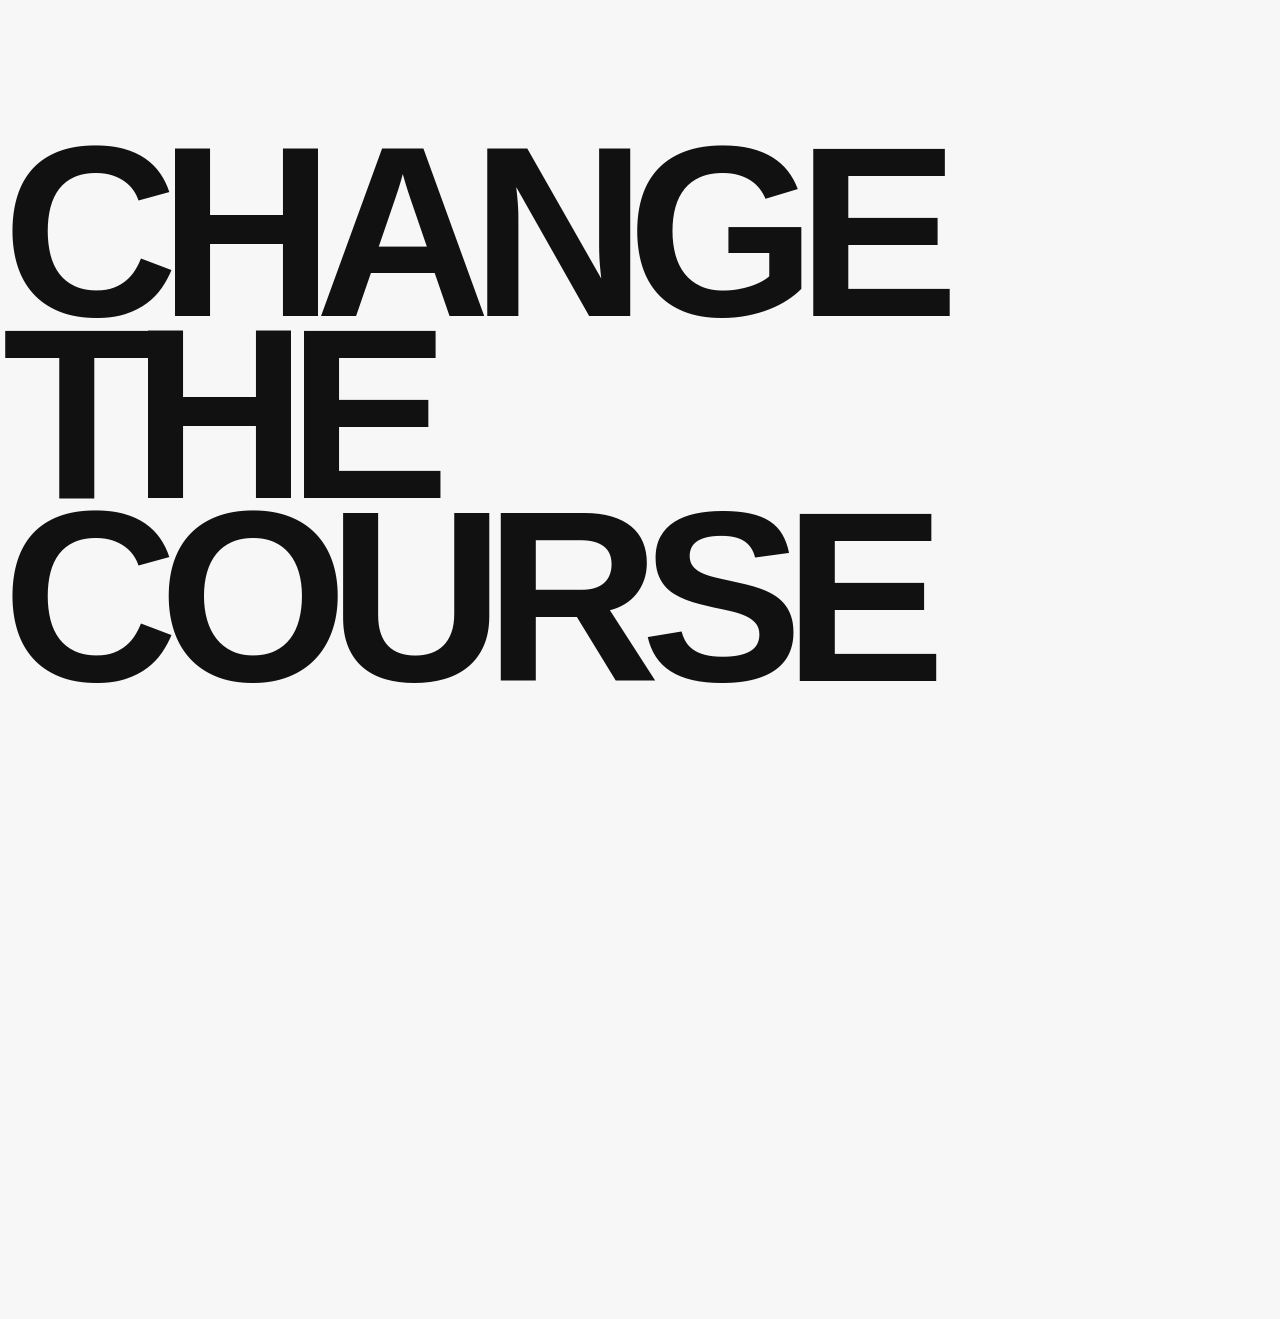
==== TWO_GOOD_CO/index.html @ f06c80f6 "Add all frontend projects" ====
<!doctype html>
<html lang="en">
  <head>
    <meta charset="UTF-8" />
    <meta name="viewport" content="width=device-width, initial-scale=1.0" />
    <title>Document</title>
    <link rel="stylesheet" href="style.css" />
  </head>
  <body>
    <div class="main">
      <div class="page1">
        <h1>CHANGE <br />THE COURSE</h1>
        <div class="video-box">
          <div class="play">PLAY</div>
          <video autoplay loop muted src="/video.mp4"></video>
        </div>
      </div>
    </div>
    <script src="https://cdnjs.cloudflare.com/ajax/libs/gsap/3.13.0/gsap.min.js"></script>
    <script src="script.js"></script>
  </body>
</html>
---- TWO_GOOD_CO/style.css ----
*{
    padding: 0;
    margin: 0;
    box-sizing: border-box;
}

html,body{
    height: 100%;
    width: 100%;
    background-color: #F7F7F7;
}

@font-face{
    font-family:"Futura";
    src:url("./assets/fonts/Futura-Bold.ttf") format("truetype");
}

.page1{
    position: relative;
    min-height: 100vh;
    width: 100%;
     padding: 0 0.2vw;
    padding-top: 11vw;
    

    /* background-color: #fff4d6; */
}



.page1 h1{
   font-family:"Futura",sans-serif;
    font-size:19vw;
    text-transform:uppercase;
   line-height: 0.75;
    letter-spacing:-0.08em;
    font-weight:700;
    color:#111;
}

.video-box{
      width: 98%;
    margin: 0.5vw auto;
    position: relative;
    
}

.video-box video{
    width:100%;
    height:100%;
    display:block;
    object-fit:cover;
}

 .play{
    position: absolute;
    background-color:  #121212;
    color: white;
    font-weight: 500;
    border-radius: 50%;
     font-family:"Futura",sans-serif;
     font-size: 1.2vw;
     padding: 2.8vw 2vw;
     opacity: 0;
     transform: scale(0);
     transform: translate(-50%, -50%);

    


}
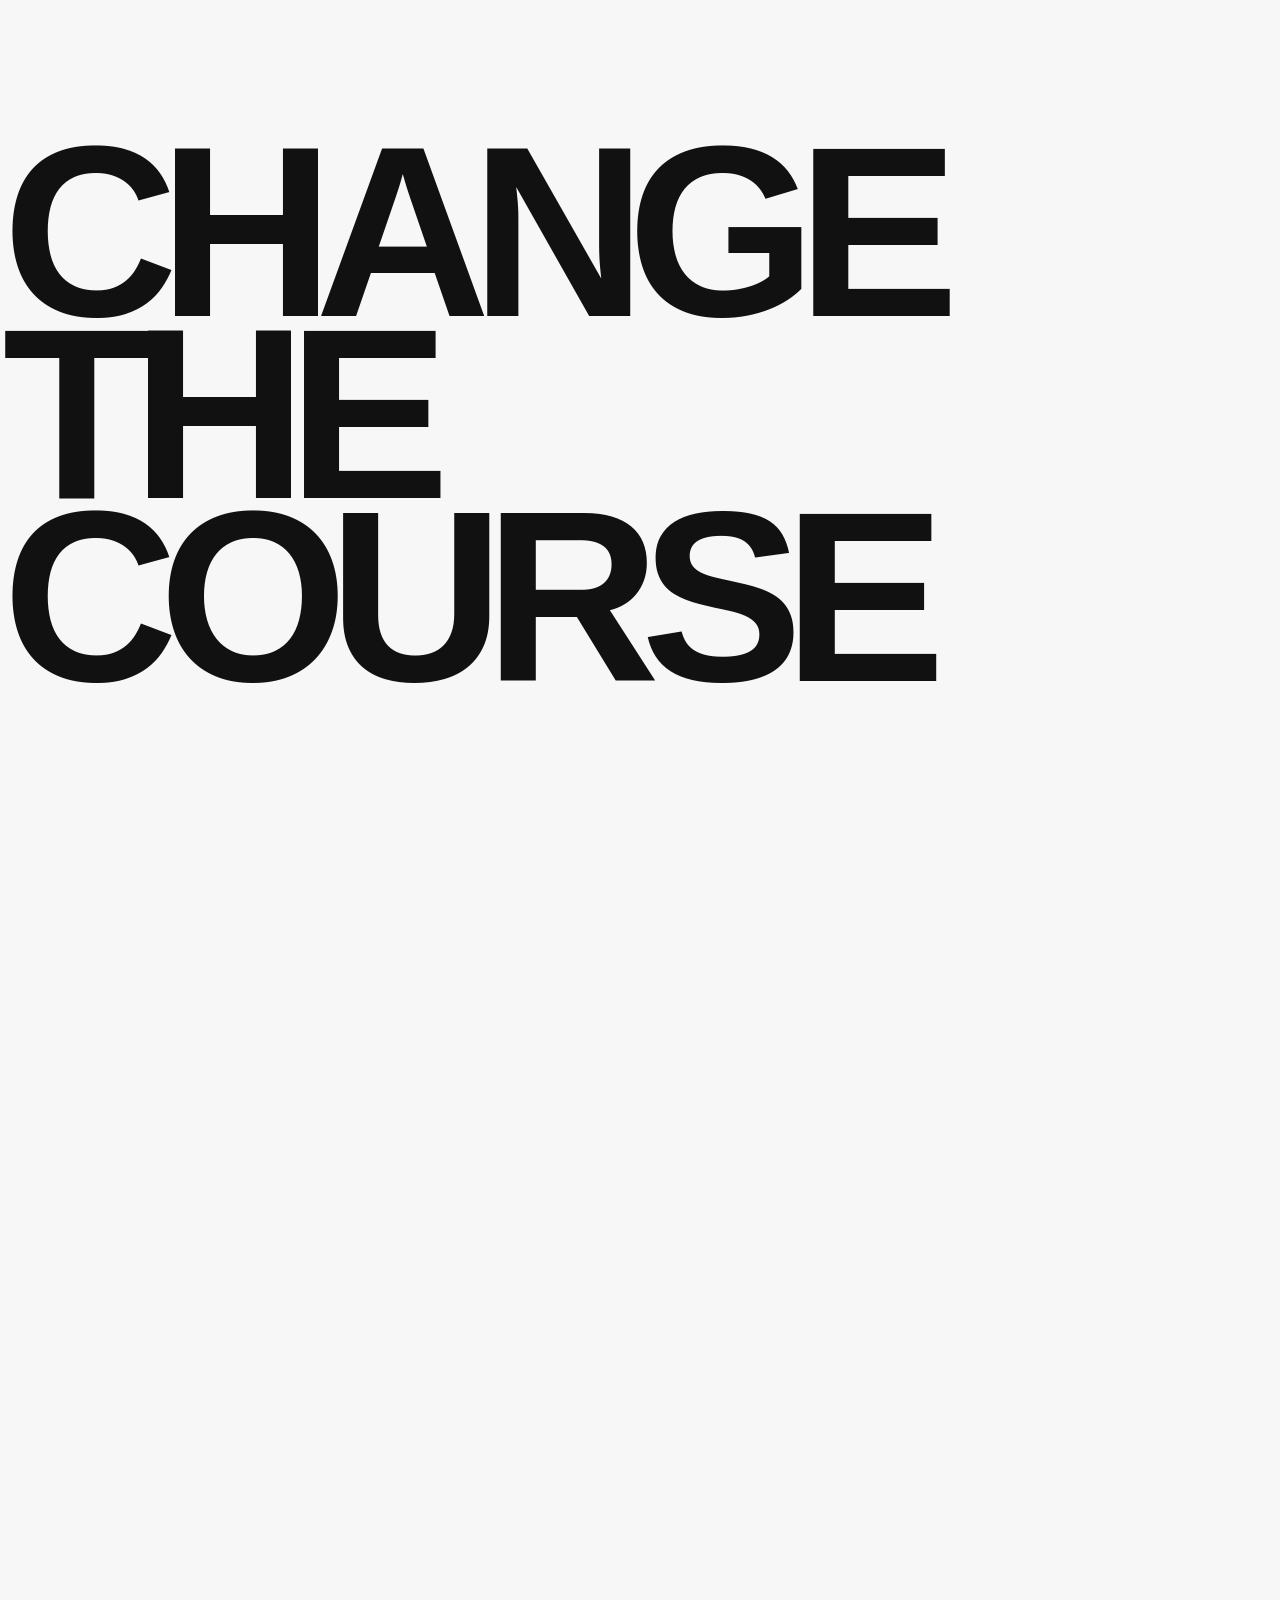
==== commit 2a25e001: "Implemented responsive design for Two Good Co clone" ====
--- a/TWO_GOOD_CO/index.html
+++ b/TWO_GOOD_CO/index.html
@@ -4,18 +4,45 @@
     <meta charset="UTF-8" />
     <meta name="viewport" content="width=device-width, initial-scale=1.0" />
     <title>Document</title>
+    <link
+      rel="stylesheet"
+      href="https://cdn.jsdelivr.net/npm/locomotive-scroll@3.5.4/dist/locomotive-scroll.css"
+    />
     <link rel="stylesheet" href="style.css" />
   </head>
   <body>
-    <div class="main">
-      <div class="page1">
-        <h1>CHANGE <br />THE COURSE</h1>
+    <div class="main" data-scroll-container>
+      <div class="page1" data-scroll-section>
+        <h1 class="text">CHANGE</h1>
+        <h1 class="text">THE COURSE</h1>
         <div class="video-box">
           <div class="play">PLAY</div>
           <video autoplay loop muted src="/video.mp4"></video>
         </div>
       </div>
+
+      <div class="page2" data-scroll-section>
+        <div id="elem1" class="elem">
+          <img data-scroll data-scroll-speed="1"
+            src="https://cdn.sanity.io/images/w8f1ak3c/production/3af70a2ff70d7bd8f586f6bd4aa988e3626c8953-2000x1333.jpg/A7R05684-Edit_DexterKim.jpg?rect=476,0,1027,1333&fp-x=0.4948630136986301&fp-y=0.5&w=640&h=1067&fit=crop&crop=focalpoint&auto=format"
+            alt=""
+          />
+        </div>
+        <div id="elem2" class="elem">
+          <img data-scroll data-scroll-speed="1"
+            src="https://cdn.sanity.io/images/w8f1ak3c/production/3b7505a10fa639d6496e673996e333930257f5f8-786x1106.png/Screenshot%202025-09-04%20at%201.59.42%E2%80%AFPM.png?rect=62,0,663,1106&w=640&h=1067&fit=min&auto=format"
+            alt=""
+          />
+        </div>
+        <div id="elem3" class="elem">
+          <img data-scroll data-scroll-speed="1"
+            src="https://cdn.sanity.io/images/w8f1ak3c/production/78aee12ddf751ff5daa8da659c0dac5183ca3193-3000x2400.jpg/EthanSmart_LRDSC05028.jpg?rect=1312,0,1688,2400&fp-x=0.7343137254901959&fp-y=0.5&w=640&h=1067&fit=crop&crop=focalpoint&auto=format"
+            alt=""
+          />
+        </div>
+      </div>
     </div>
+    <script src="https://cdn.jsdelivr.net/npm/locomotive-scroll@3.5.4/dist/locomotive-scroll.js"></script>
     <script src="https://cdnjs.cloudflare.com/ajax/libs/gsap/3.13.0/gsap.min.js"></script>
     <script src="script.js"></script>
   </body>
--- a/TWO_GOOD_CO/style.css
+++ b/TWO_GOOD_CO/style.css
@@ -8,6 +8,8 @@
     height: 100%;
     width: 100%;
     background-color: #F7F7F7;
+     scroll-behavior: smooth;
+      overflow-x: hidden;
 }
 
 @font-face{
@@ -56,7 +58,6 @@
     position: absolute;
     background-color:  #121212;
     color: white;
-    font-weight: 500;
     border-radius: 50%;
      font-family:"Futura",sans-serif;
      font-size: 1.2vw;
@@ -64,8 +65,90 @@
      opacity: 0;
      transform: scale(0);
      transform: translate(-50%, -50%);
+}
 
+.page2{
+    height: 120vh;
+    width: 100%;
+    display: flex;
+    justify-content: space-evenly;
+    align-items: center;
+    padding: 5vw 0.5vw;   
     
+}
 
+.page2 .elem{
+    height: 100%;
+    width: 32%;
+    /* background-color: red; */
+    overflow: hidden;
+    
+}
 
+.page2 .elem img{
+    height: 100%;
+    width: 100%;
+    object-fit: cover;
+    scale: 1.2;
+}
+
+@media (max-width:500px) {
+
+    .page1{
+
+    min-height: 70vh;
+    width: 100%;
+     padding: 0 3vw;
+    padding-top: 50vw;
+}
+
+.page1 h1{
+   
+    font-size:16vw;
+   line-height: 0.75;
+    letter-spacing:-3px;
+    font-weight: 750;
+}
+
+.video-box{
+  
+    height: 25vh;
+      width: 97%;
+      margin: 0 0;
+      margin-top: 3vw;
+    
+}
+
+.play{
+    position: absolute;
+   
+    border-radius: 50%;
+    top: 50%;
+    left: 50%;
+     font-size: 4.5vw;
+     padding: 11vw 10vw;
+    scale: 1;
+    opacity: 1;
+}
+.page2{
+    height: auto;
+    width: 100%;
+    display: flex;
+    justify-content: space-evenly;
+    align-items: center;
+    flex-direction: column;
+    padding: 5vw 0.5vw;   
+    position: relative;
+      padding: 5vw 3vw;
+    
+}
+
+.page2 .elem{
+    width: 100%;
+    height: 80vh;
+    /* background-color: red; */
+    overflow: hidden;
+    margin-bottom: 3vw;
+    
+}
 }
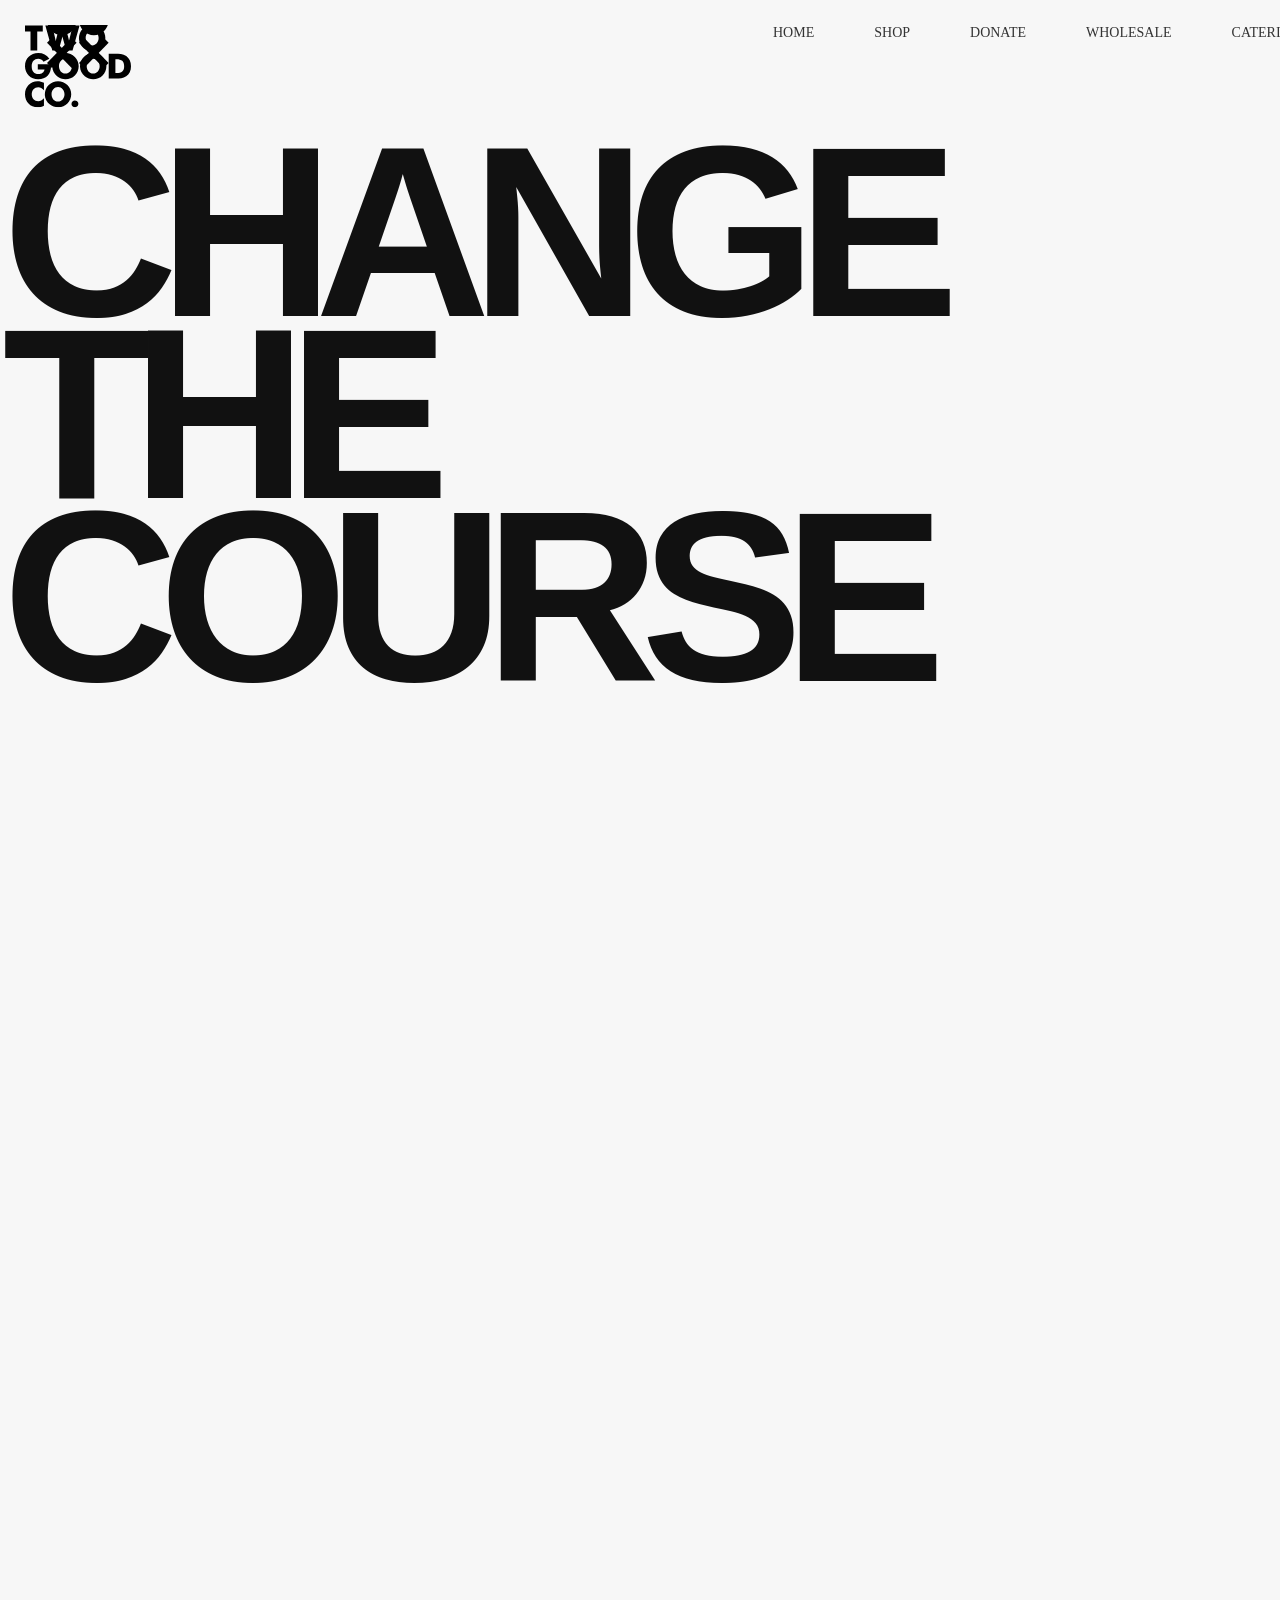
==== commit 420d2710: "Added navbar, custom cursor setup and UI improvements" ====
--- a/TWO_GOOD_CO/index.html
+++ b/TWO_GOOD_CO/index.html
@@ -8,9 +8,125 @@
       rel="stylesheet"
       href="https://cdn.jsdelivr.net/npm/locomotive-scroll@3.5.4/dist/locomotive-scroll.css"
     />
+    <link
+      href="https://cdn.jsdelivr.net/npm/remixicon@4.9.0/fonts/remixicon.css"
+      rel="stylesheet"
+    />
     <link rel="stylesheet" href="style.css" />
   </head>
   <body>
+    <div class="nav">
+      <div class="nav-part1">
+        <svg
+          width="106"
+          height="83"
+          viewBox="0 0 106 83"
+          fill="none"
+          xmlns="http://www.w3.org/2000/svg"
+        >
+          <g clip-path="url(#clip0_2228_162)">
+            <path
+              d="M5.50062 6.4473H0V0.557617H17.7807V6.4473H12.2464V25.4842H5.50062V6.4473Z"
+              fill="currentColor"
+            ></path>
+            <path
+              d="M43.2791 12.4126C43.8662 14.6434 44.027 15.8982 44.0756 16.0715C44.386 14.504 44.629 13.2831 44.8235 12.4126L47.7402 0.56543H54.5571L47.5682 25.492H41.3047L38.2609 14.8582C38.0889 14.2327 37.8122 13.1173 37.4307 11.512C37.1204 12.8008 36.8773 13.9161 36.6006 14.8582L33.6091 25.492H27.3307L20.3418 0.56543H27.1549L29.9931 12.488C30.3035 13.7428 30.5466 14.9976 30.741 16.2185C30.9803 14.9298 31.2944 13.675 31.6048 12.488L34.7309 0.56543H40.1642L43.2791 12.4126Z"
+              fill="currentColor"
+            ></path>
+            <path
+              d="M76.5219 22.3113C74.173 24.6188 71.066 25.9784 67.7892 26.1326C64.5124 26.2867 61.2932 25.2248 58.7412 23.1478C57.3228 22.0067 56.1618 20.5745 55.3351 18.9463C54.5085 17.3181 54.0353 15.5313 53.9468 13.7045C53.8584 11.8778 54.1568 10.053 54.8223 8.35149C55.4877 6.64996 56.5049 5.11064 57.8063 3.83585C60.3099 1.37646 63.6678 0 67.1641 0C70.6604 0 74.0184 1.37646 76.5219 3.83585C77.7366 5.04162 78.7013 6.47878 79.3597 8.06372C80.0181 9.64865 80.3572 11.3497 80.3572 13.0679C80.3572 14.7861 80.0181 16.4872 79.3597 18.0721C78.7013 19.6571 77.7366 21.0942 76.5219 22.3V22.3113ZM73.6164 13.0604C73.6164 9.01712 70.9166 5.73879 67.1473 5.73879C63.378 5.73879 60.6782 8.98321 60.6782 13.0604C60.6782 17.1376 63.2023 20.382 67.1473 20.382C70.9876 20.382 73.6164 17.1413 73.6164 13.0604Z"
+              fill="currentColor"
+            ></path>
+            <path
+              d="M12.8 39.1893H26.0486C26.086 39.7131 26.086 40.203 26.086 40.6966C26.086 49.3069 21.2436 54.1905 13.2151 54.1905C9.27008 54.1905 6.19257 53.0374 3.70215 50.4939C1.3102 47.9834 -0.0176051 44.6329 0.000176313 41.1525C0.000176313 33.586 5.60923 28.1108 13.2151 28.1108C18.024 28.1108 21.797 30.0665 24.3547 33.8649L18.5101 36.6872C17.1265 34.7692 15.3952 33.831 13.2151 33.831C9.27008 33.831 6.71235 36.6194 6.71235 41.4314C6.71235 46.2434 9.23643 49.0658 13.2151 49.0658C16.7114 49.0658 19.1645 47.1138 19.5122 44.4271H12.7814L12.8 39.1893Z"
+              fill="currentColor"
+            ></path>
+            <path
+              d="M49.8502 50.4146C47.3392 52.8731 43.9766 54.249 40.4756 54.2506C37.4173 54.2246 34.4566 53.1629 32.0695 51.2361C30.6511 50.0946 29.49 48.662 28.6633 47.0335C27.8366 45.405 27.3634 43.6179 27.275 41.7909C27.1865 39.9638 27.485 38.1388 28.1504 36.4369C28.8159 34.7351 29.8332 33.1954 31.1347 31.9203C33.6382 29.4609 36.9961 28.0845 40.4924 28.0845C43.9887 28.0845 47.3467 29.4609 49.8502 31.9203C51.0649 33.1261 52.0296 34.5632 52.688 36.1482C53.3465 37.7331 53.6855 39.4342 53.6855 41.1524C53.6855 42.8706 53.3465 44.5717 52.688 46.1566C52.0296 47.7415 51.0649 49.1787 49.8502 50.3845V50.4146ZM46.9447 41.1486C46.9447 37.1054 44.2486 33.827 40.4756 33.827C36.7026 33.827 34.0065 37.0677 34.0065 41.1486C34.0065 45.2296 36.5306 48.4702 40.4756 48.4702C44.316 48.4702 46.9447 45.2258 46.9447 41.1486Z"
+              fill="currentColor"
+            ></path>
+            <path
+              d="M77.5629 50.4146C75.0506 52.871 71.6888 54.2466 68.1883 54.2506C65.129 54.224 62.1672 53.1624 59.7784 51.2361C58.3608 50.094 57.2004 48.6611 56.3745 47.0324C55.5485 45.4038 55.0758 43.6168 54.9877 41.7899C54.8997 39.9631 55.1983 38.1383 55.8637 36.4366C56.5292 34.735 57.5462 33.1955 58.8473 31.9203C61.3509 29.4609 64.7088 28.0845 68.2051 28.0845C71.7014 28.0845 75.0594 29.4609 77.5629 31.9203C78.7776 33.1261 79.7423 34.5632 80.4007 36.1482C81.0591 37.7331 81.3982 39.4342 81.3982 41.1524C81.3982 42.8706 81.0591 44.5717 80.4007 46.1566C79.7423 47.7415 78.7776 49.1787 77.5629 50.3845V50.4146ZM74.6574 41.1486C74.6574 37.1054 71.9576 33.827 68.1883 33.827C64.419 33.827 61.7192 37.0677 61.7192 41.1486C61.7192 45.2296 64.2433 48.4702 68.1883 48.4702C72.0286 48.4702 74.6574 45.2258 74.6574 41.1486Z"
+              fill="currentColor"
+            ></path>
+            <path
+              d="M83.7168 28.6606H89.6699C94.2693 28.6606 97.9713 28.7322 101.225 31.0346C104.336 33.2277 105.996 36.6869 105.996 41.1447C105.996 45.6024 104.336 49.0202 101.225 51.2547C98.1134 53.4893 94.718 53.5872 90.601 53.5872H83.7168V28.6606ZM91.5358 48.0103C96.6924 48.0103 99.1492 46.0245 99.1492 41.1447C99.1492 36.1933 96.6214 34.2413 91.5358 34.2413H90.3953V48.0103H91.5358Z"
+              fill="currentColor"
+            ></path>
+            <path
+              d="M18.9586 65.171C17.16 63.1474 15.4287 62.1564 13.2486 62.1564C9.34095 62.1564 6.74583 65.171 6.74583 69.3725C6.74583 73.2085 9.3073 76.3097 13.2486 76.3097C15.4287 76.3097 17.16 75.3338 18.9586 73.2952V80.7524C16.9763 81.7756 14.784 82.3175 12.5568 82.3351C5.25756 82.3351 0 76.777 0 69.2481C0 61.7193 5.25756 56.1763 12.5568 56.1763C14.7828 56.1891 16.975 56.7259 18.9586 57.7438V65.171Z"
+              fill="currentColor"
+            ></path>
+            <path
+              d="M42.4125 78.5214C40.0636 80.8289 36.9566 82.1885 33.6798 82.3426C30.403 82.4968 27.1838 81.4349 24.6318 79.3579C23.2135 78.2168 22.0524 76.7846 21.2258 75.1564C20.3991 73.5282 19.9259 71.7413 19.8375 69.9146C19.749 68.0879 20.0475 66.2631 20.7129 64.5616C21.3783 62.86 22.3956 61.3207 23.697 60.0459C26.1996 57.5922 29.5536 56.2192 33.0454 56.2192C36.5372 56.2192 39.8912 57.5922 42.3938 60.0459C43.6085 61.2517 44.5732 62.6889 45.2316 64.2738C45.8901 65.8587 46.2291 67.5598 46.2291 69.278C46.2291 70.9962 45.8901 72.6973 45.2316 74.2822C44.5732 75.8671 43.6085 77.3043 42.3938 78.5101L42.4125 78.5214ZM39.4883 69.2704C39.4883 65.2272 36.7922 61.9489 33.0192 61.9489C29.2462 61.9489 26.5501 65.1933 26.5501 69.2704C26.5501 73.3476 29.0742 76.5921 33.0192 76.5921C36.8596 76.5921 39.4883 73.3514 39.4883 69.2704Z"
+              fill="currentColor"
+            ></path>
+            <path
+              d="M49.8936 75.4543C50.5724 75.4475 51.238 75.6443 51.8057 76.0194C52.3733 76.3946 52.8176 76.9313 53.082 77.5614C53.3464 78.1915 53.4191 78.8865 53.2908 79.5583C53.1624 80.2301 52.8389 80.8483 52.3612 81.3344C51.8835 81.8205 51.2733 82.1526 50.608 82.2886C49.9426 82.4246 49.2522 82.3582 48.6244 82.098C47.9965 81.8378 47.4596 81.3954 47.0817 80.8271C46.7038 80.2587 46.502 79.59 46.502 78.9059C46.498 77.9951 46.853 77.12 47.4889 76.4728C48.1249 75.8256 48.9898 75.4593 49.8936 75.4543Z"
+              fill="currentColor"
+            ></path>
+          </g>
+          <defs>
+            <clipPath id="clip0_2228_162">
+              <rect width="106" height="82.3538" fill="white"></rect>
+            </clipPath>
+          </defs>
+        </svg>
+        <svg
+          width="62"
+          height="63"
+          viewBox="0 0 62 63"
+          fill="none"
+          xmlns="http://www.w3.org/2000/svg"
+          class="go1438215768"
+          style="
+            translate: none;
+            rotate: none;
+            scale: none;
+            transform: translate(0px, -103px);
+          "
+        >
+          <path
+            d="M46.8316 0C42.9105 0 39.1501 1.59236 36.3775 4.42677C33.605 7.26119 32.0474 11.1055 32.0474 15.114C32.0474 19.1224 33.605 22.9667 36.3775 25.8011C39.1501 28.6355 42.9105 30.2279 46.8316 30.2279C50.7526 30.2279 54.513 28.6355 57.2856 25.8011C60.0582 22.9667 61.6158 19.1224 61.6158 15.114C61.6158 11.1055 60.0582 7.26119 57.2856 4.42677C54.513 1.59236 50.7526 0 46.8316 0Z"
+            fill="currentColor"
+          ></path>
+          <path
+            d="M14.793 0C10.872 0 7.11154 1.59236 4.33897 4.42677C1.56639 7.26119 0.00878906 11.1055 0.00878906 15.114C0.00878906 19.1224 1.56639 22.9667 4.33897 25.8011C7.11154 28.6355 10.872 30.2279 14.793 30.2279C18.714 30.2279 22.4744 28.6355 25.247 25.8011C28.0196 22.9667 29.5772 19.1224 29.5772 15.114C29.5772 11.1055 28.0196 7.26119 25.247 4.42677C22.4744 1.59236 18.714 0 14.793 0Z"
+            fill="currentColor"
+          ></path>
+          <path
+            d="M36.9805 32.7422L32.0366 37.7963L56.6819 62.9913L61.6258 57.9372L36.9805 32.7422Z"
+            fill="currentColor"
+          ></path>
+          <path
+            d="M56.6836 32.7485L32.0383 57.9435L36.9822 62.9976L61.6275 37.8026L56.6836 32.7485Z"
+            fill="currentColor"
+          ></path>
+          <path
+            d="M4.94386 32.7464L0 37.8005L24.6453 62.9955L29.5892 57.9414L4.94386 32.7464Z"
+            fill="currentColor"
+          ></path>
+          <path
+            d="M24.647 32.7527L0.00170898 57.9477L4.94557 63.0018L29.5909 37.8068L24.647 32.7527Z"
+            fill="currentColor"
+          ></path>
+        </svg>
+      </div>
+      <div class="nav-part2">
+        <div class="links">
+          <a href="#">home</a>
+          <a href="#">shop</a>
+          <a href="#">donate</a>
+          <a href="#">wholesale</a>
+          <a href="#">catering</a>
+        </div>
+        <div class="icons">
+          <i class="ri-menu-line"></i>
+          <i class="ri-shopping-cart-line"></i>
+        </div>
+      </div>
+    </div>
+    <div class="cursur"></div>
     <div class="main" data-scroll-container>
       <div class="page1" data-scroll-section>
         <h1 class="text">CHANGE</h1>
@@ -23,25 +139,87 @@
 
       <div class="page2" data-scroll-section>
         <div id="elem1" class="elem">
-          <img data-scroll data-scroll-speed="1"
+          <img
+            data-scroll
+            data-scroll-speed="1"
             src="https://cdn.sanity.io/images/w8f1ak3c/production/3af70a2ff70d7bd8f586f6bd4aa988e3626c8953-2000x1333.jpg/A7R05684-Edit_DexterKim.jpg?rect=476,0,1027,1333&fp-x=0.4948630136986301&fp-y=0.5&w=640&h=1067&fit=crop&crop=focalpoint&auto=format"
             alt=""
           />
+          <div class="contentbox">
+            <div class="top">SHOP</div>
+
+            <div class="bottom">
+              <div class="item">Item 1</div>
+              <div class="item">Item 2</div>
+            </div>
+          </div>
         </div>
         <div id="elem2" class="elem">
-          <img data-scroll data-scroll-speed="1"
+          <img
+            data-scroll
+            data-scroll-speed="1"
             src="https://cdn.sanity.io/images/w8f1ak3c/production/3b7505a10fa639d6496e673996e333930257f5f8-786x1106.png/Screenshot%202025-09-04%20at%201.59.42%E2%80%AFPM.png?rect=62,0,663,1106&w=640&h=1067&fit=min&auto=format"
             alt=""
           />
+          <div class="contentbox">
+            <div class="top">SHOP</div>
+
+            <div class="bottom">
+              <div class="item">Item 1</div>
+              <div class="item">Item 2</div>
+            </div>
+          </div>
         </div>
         <div id="elem3" class="elem">
-          <img data-scroll data-scroll-speed="1"
+          <img
+            data-scroll
+            data-scroll-speed="1"
             src="https://cdn.sanity.io/images/w8f1ak3c/production/78aee12ddf751ff5daa8da659c0dac5183ca3193-3000x2400.jpg/EthanSmart_LRDSC05028.jpg?rect=1312,0,1688,2400&fp-x=0.7343137254901959&fp-y=0.5&w=640&h=1067&fit=crop&crop=focalpoint&auto=format"
             alt=""
           />
+          <div class="contentbox">
+            <div class="top">SHOP</div>
+
+            <div class="bottom">
+              <div class="item">Item 1</div>
+              <div class="item">Item 2</div>
+            </div>
+          </div>
+        </div>
+      </div>
+      <div class="page3_text" data-scroll-section>
+        <h1 class="text1">SHOP OUR</h1>
+        <h1 class="text1">PRODUCTS ONLINE</h1>
+      </div>
+
+      <div class="page3" data-scroll-section>
+        <div class="child" id="child1">
+          <img
+            src="https://cdn.sanity.io/images/w8f1ak3c/production/356bed90c7ff2f4b694a55324cff871e807c900e-3000x2328.png/DD%20Always%20Celebrate%20With%20Cake%20TGC%20(1).png?rect=1,0,2998,2328&w=640&h=497&auto=format"
+            alt=""
+          />
+        </div>
+        <div class="child" id="child2">
+          <img
+            src="https://cdn.sanity.io/images/w8f1ak3c/production/cbbfa67f7f439606ca7163c0bc503fbec7bef2ed-4690x3127.png/AB5I5965_Togetherness_At_Our_Table_Candle_NikkiTo.png?rect=1,0,4688,3127&w=1024&h=683&auto=format"
+            alt=""
+          />
+        </div>
+        <div class="child" id="child3">
+          <img
+            src="https://cdn.sanity.io/images/w8f1ak3c/production/d6a2a4be8e3063d64648773f57f5f447609a93ab-5000x5000.png/Love-Care-Pack-Expanded-Two-Good-Co.png?w=640&h=640&auto=format"
+            alt=""
+          />
+        </div>
+        <div class="child" id="child4">
+          <img
+            src="https://cdn.sanity.io/images/w8f1ak3c/production/1df174addff6c17e03585ece2af22825624e8f33-5000x5000.png/Two-Hugs-Candle-Room-Spray-Pack-Two-Good-Co.png?w=640&h=640&auto=format"
+            alt=""
+          />
         </div>
       </div>
     </div>
+
     <script src="https://cdn.jsdelivr.net/npm/locomotive-scroll@3.5.4/dist/locomotive-scroll.js"></script>
     <script src="https://cdnjs.cloudflare.com/ajax/libs/gsap/3.13.0/gsap.min.js"></script>
     <script src="script.js"></script>
--- a/TWO_GOOD_CO/style.css
+++ b/TWO_GOOD_CO/style.css
@@ -12,10 +12,96 @@
       overflow-x: hidden;
 }
 
+.cursur{
+    height: 200px;
+    width: 200px;
+    background-color: #C9B8FF;
+    border-radius: 50%;
+    position: fixed;
+    transform: translate(-50%, -50%) scale(0);
+}
+
+
+
+
 @font-face{
     font-family:"Futura";
     src:url("./assets/fonts/Futura-Bold.ttf") format("truetype");
 }
+
+
+.nav{
+    width: 100vw;
+    position: fixed;
+    z-index: 99;
+    padding: 25px;
+    display: flex;
+    justify-content: space-between;
+    align-items: flex-start ;
+
+}
+
+.nav-part1{
+    width: 60vw;
+    height: 83px;
+    display: flex;
+    flex-direction: column;
+    height: auto;
+    overflow: hidden;
+     position:relative;
+}
+
+.nav-part1 svg {
+    display: block;
+}
+
+.nav-part1 svg:nth-child(2){
+    position:absolute;
+    top:83px;          /* pehle logo ke bilkul niche */
+    left:22px;         /* center karne ke liye adjust */
+}
+
+.nav-part2{
+    width: 40vw;
+    display: flex;
+    justify-content: space-between;
+    align-items: flex-start;
+    gap: 40px;
+
+}
+
+.links{
+     width:70%;
+     display: flex;
+     justify-content: space-evenly;
+}
+
+.links a{
+    
+    text-transform: uppercase;
+
+    text-decoration: none;
+    color: #333;
+    font-weight: 500;
+    font-size: 14px;
+    margin: 0 30px;
+}
+
+.icons {
+    width: 15%;
+   display: flex;
+   justify-content: space-around;
+
+}
+.icons i{
+     font-size: 18px;
+    margin: 0 20px;
+    font-weight: 100;
+   
+}
+
+
+
 
 .page1{
     position: relative;
@@ -78,11 +164,10 @@
 }
 
 .page2 .elem{
-    height: 100%;
+   height: 100%;
     width: 32%;
-    /* background-color: red; */
-    overflow: hidden;
-    
+    overflow: hidden;
+    position: relative;
 }
 
 .page2 .elem img{
@@ -91,6 +176,110 @@
     object-fit: cover;
     scale: 1.2;
 }
+.contentbox{
+    height: 50px;
+
+    width: 50%;
+    position: absolute;
+    background-color: #FBEFEF;
+    border-radius: 50px;
+    top: 50%;
+    left: 50%;
+      transform: translateX(-50%);
+     overflow: hidden;
+      transition: all 0.35s ease;
+}
+
+.contentbox:hover {
+    height: 250px;
+}
+.top{
+    height: 50px;
+    display: flex;
+    justify-content: center;
+    align-items: center;
+}
+
+.bottom{
+    height: 0;
+    overflow: hidden;
+    transition: height .35s ease;
+    display: flex;
+    justify-content: space-around;
+    align-items: center;
+    background-color: #FFE2E2;
+}
+
+.contentbox:hover .bottom{
+    height: 200px;
+}
+
+.page3_text {
+   font-family:"Futura",sans-serif;
+    font-size:2.5vw;
+    text-transform:uppercase;
+   line-height: 0.75;
+    letter-spacing:-0.08em;
+    font-weight:700;
+    color:#111;
+    display: flex;
+    flex-direction: column;
+    justify-content: center;
+    align-items: center;
+}
+
+
+.page3{
+    margin-top: 10vw;
+    min-height: 110vh;
+    width: 100vw;
+    position: relative;
+    display: flex;
+    flex-wrap: wrap;
+    justify-content: space-around;
+    align-items: center;
+
+}
+.page3_text .text1{
+    font-family:"Futura",sans-serif;
+    font-size:2.5vw;
+    text-transform:uppercase;
+    line-height:0.75;
+    letter-spacing:-0.08em;
+    font-weight:700;
+    color:#111;
+}
+
+
+.child{
+    height: 54vh;
+    width: 36vw;
+    position: relative;
+    display: flex;
+    justify-content: center;
+    align-items: center;
+}
+
+.child img{
+    height: 100%;
+    overflow: hidden;
+}
+
+
+
+
+
+
+
+
+
+
+
+
+
+
+
+
 
 @media (max-width:500px) {
 
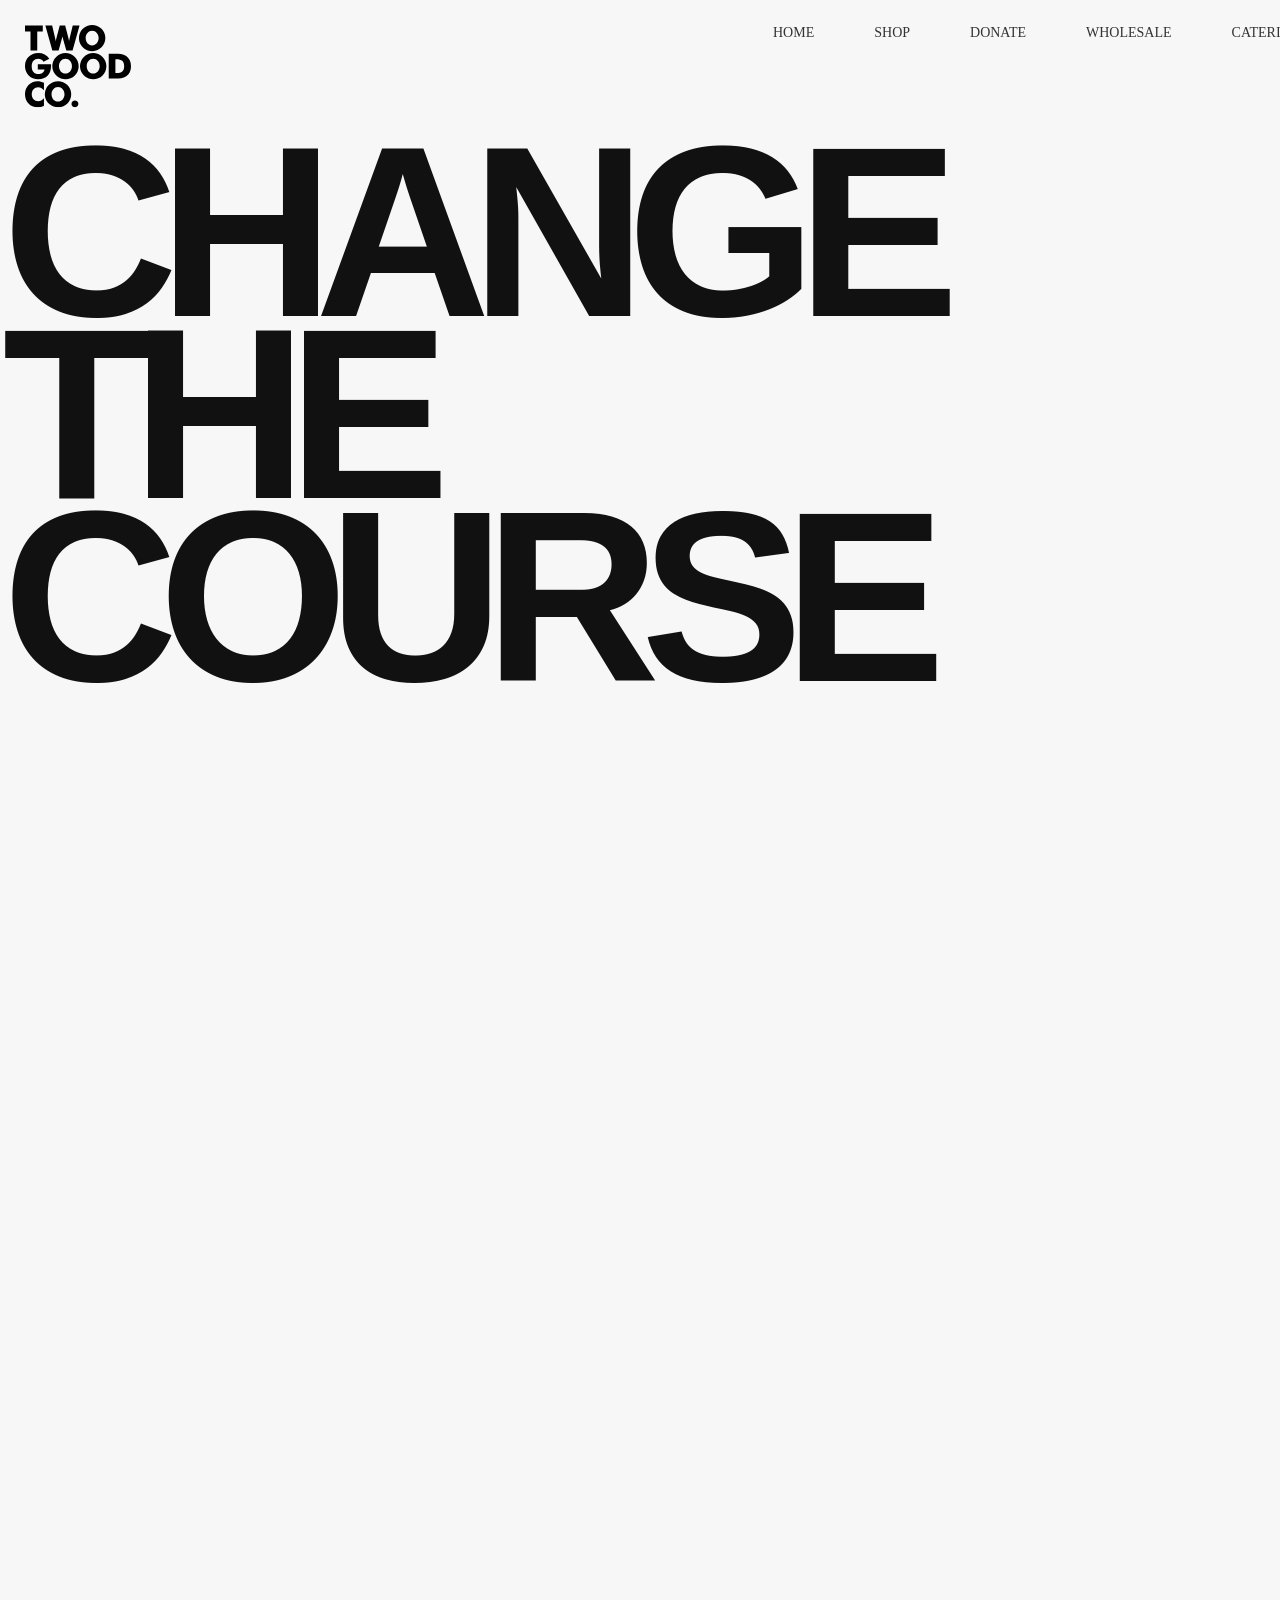
==== commit 12b08e87: "CHANGES MADE IN SOME JS FILE, AND CURSOR UI SETUP" ====
--- a/TWO_GOOD_CO/index.html
+++ b/TWO_GOOD_CO/index.html
@@ -72,7 +72,7 @@
             </clipPath>
           </defs>
         </svg>
-        <svg
+        <!-- <svg
           width="62"
           height="63"
           viewBox="0 0 62 63"
@@ -110,7 +110,7 @@
             d="M24.647 32.7527L0.00170898 57.9477L4.94557 63.0018L29.5909 37.8068L24.647 32.7527Z"
             fill="currentColor"
           ></path>
-        </svg>
+        </svg> -->
       </div>
       <div class="nav-part2">
         <div class="links">
